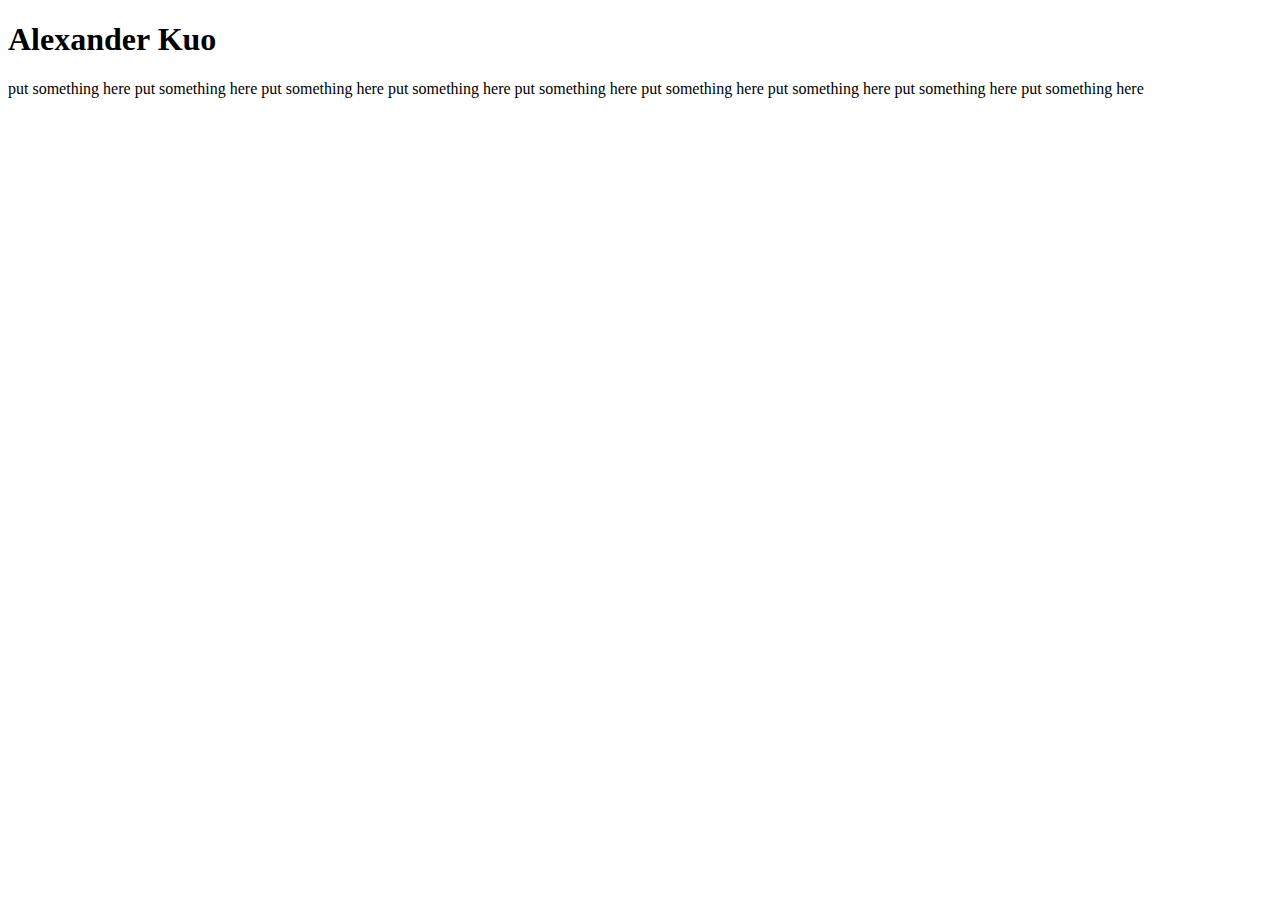
==== index.html @ ceca68bc "Create index.html" ====
<!DOCTYPE html>
<html lang="en">
<head>
    <meta charset="UTF-8">
    <meta name="viewport" content="width=device-width, initial-scale=1.0">
    <title>Alexander Kuo: Personal site and portfolio</title>
</head>
<body>
    <h1>Alexander Kuo</h1>
    <p>put something here put something here put something here put something here put something here put something here put something here put something here put something here</p>
</body>
</html>
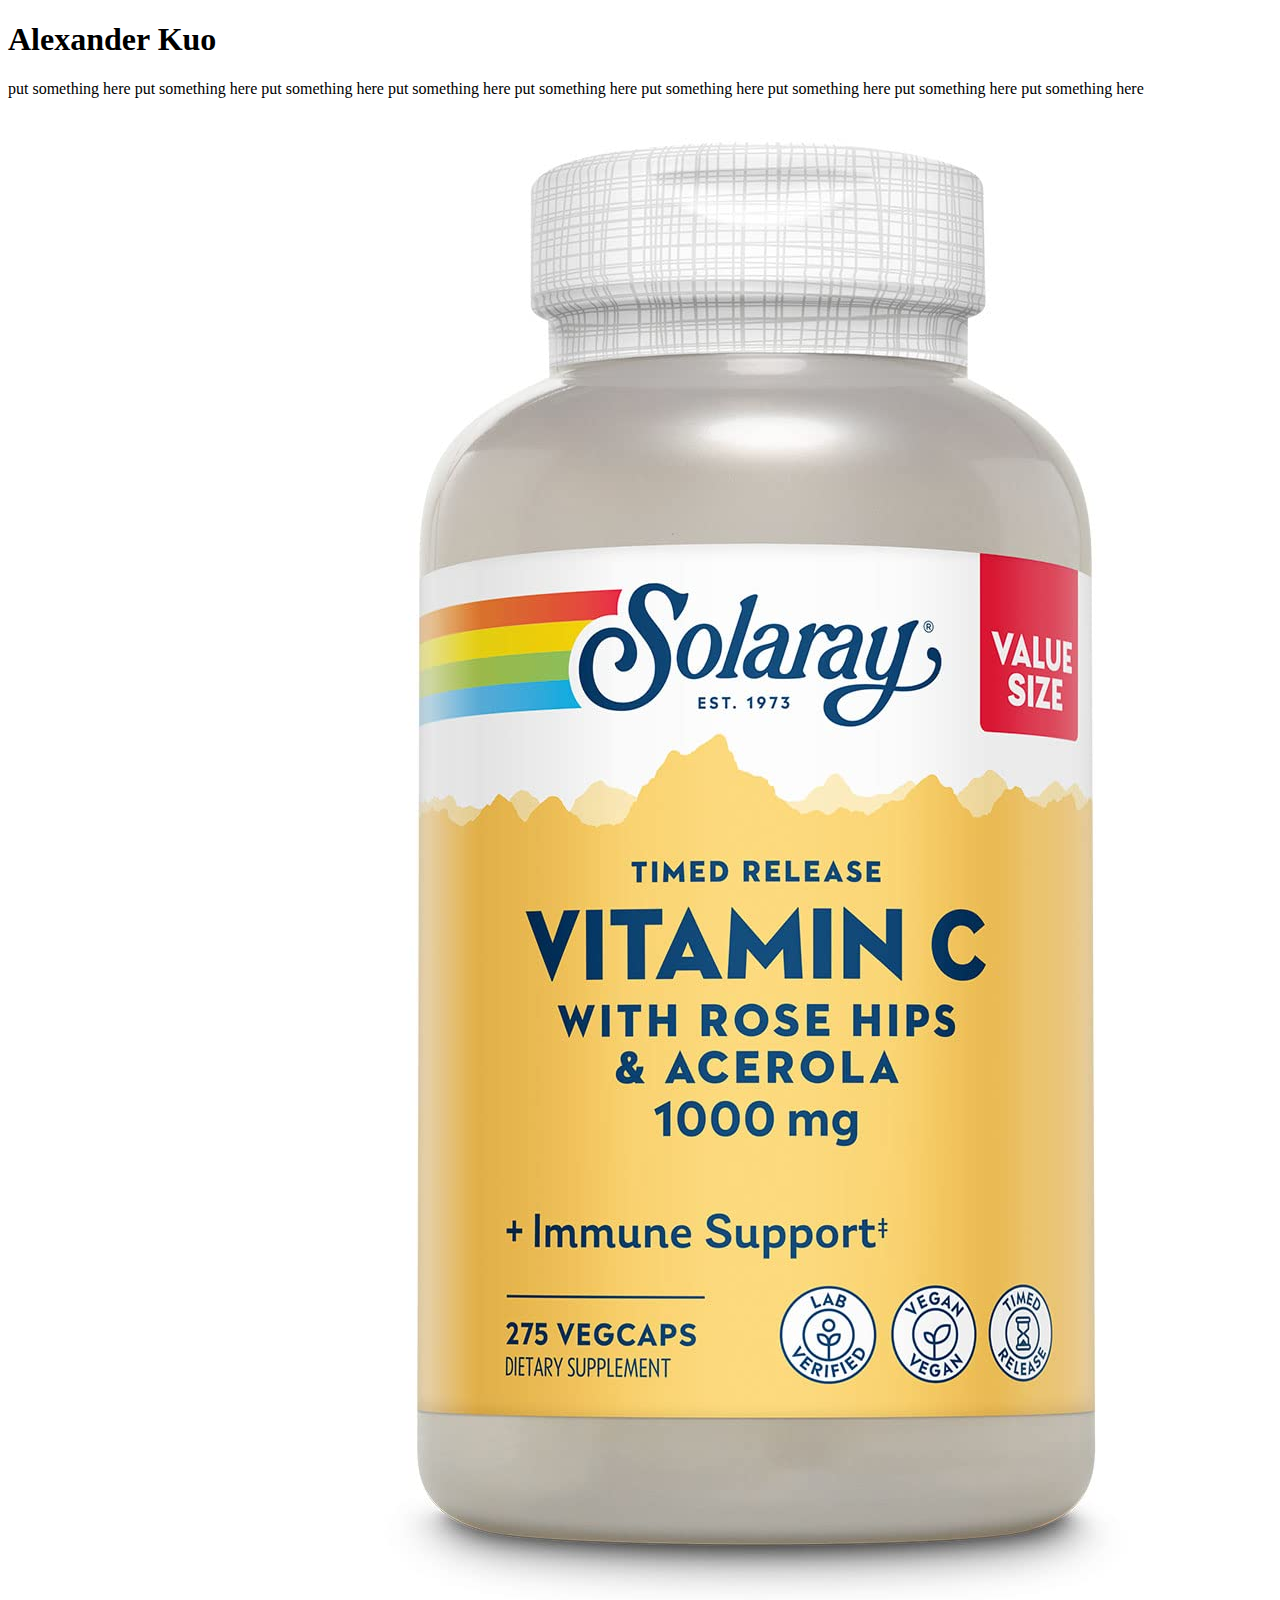
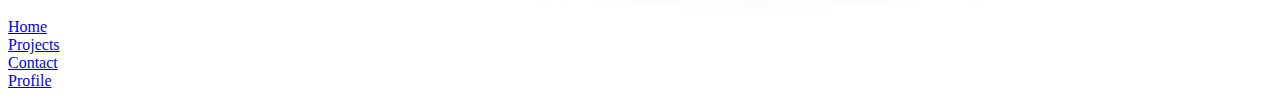
==== commit 9337366f: "added files" ====
--- a/index.html
+++ b/index.html
@@ -1,6 +1,7 @@
 <!DOCTYPE html>
 <html lang="en">
 <head>
+    <link href="style.css">
     <meta charset="UTF-8">
     <meta name="viewport" content="width=device-width, initial-scale=1.0">
     <title>Alexander Kuo: Personal site and portfolio</title>
@@ -8,5 +9,10 @@
 <body>
     <h1>Alexander Kuo</h1>
     <p>put something here put something here put something here put something here put something here put something here put something here put something here put something here</p>
+    <img src="images/vitaminc.jpg" alt="Vitamin C"></img>   
+    <nav><a href="portfolio/index.html">Home</a></nav>
+    <nav><a href="projects/index.html">Projects</a></nav>
+    <nav><a href="contact/index.html">Contact</a></nav>
+    <nav><a href="https://github.com/a3kuo" target="_blank">Profile</a></nav>
 </body>
 </html>--- a/style.css
+++ b/style.css
@@ -0,0 +1,6 @@
+body {
+    /* Set line height to 1.5 times the font size
+         and use the OS’s UI font as the website font
+       */
+    font: 100%/1.5 system-ui;
+  }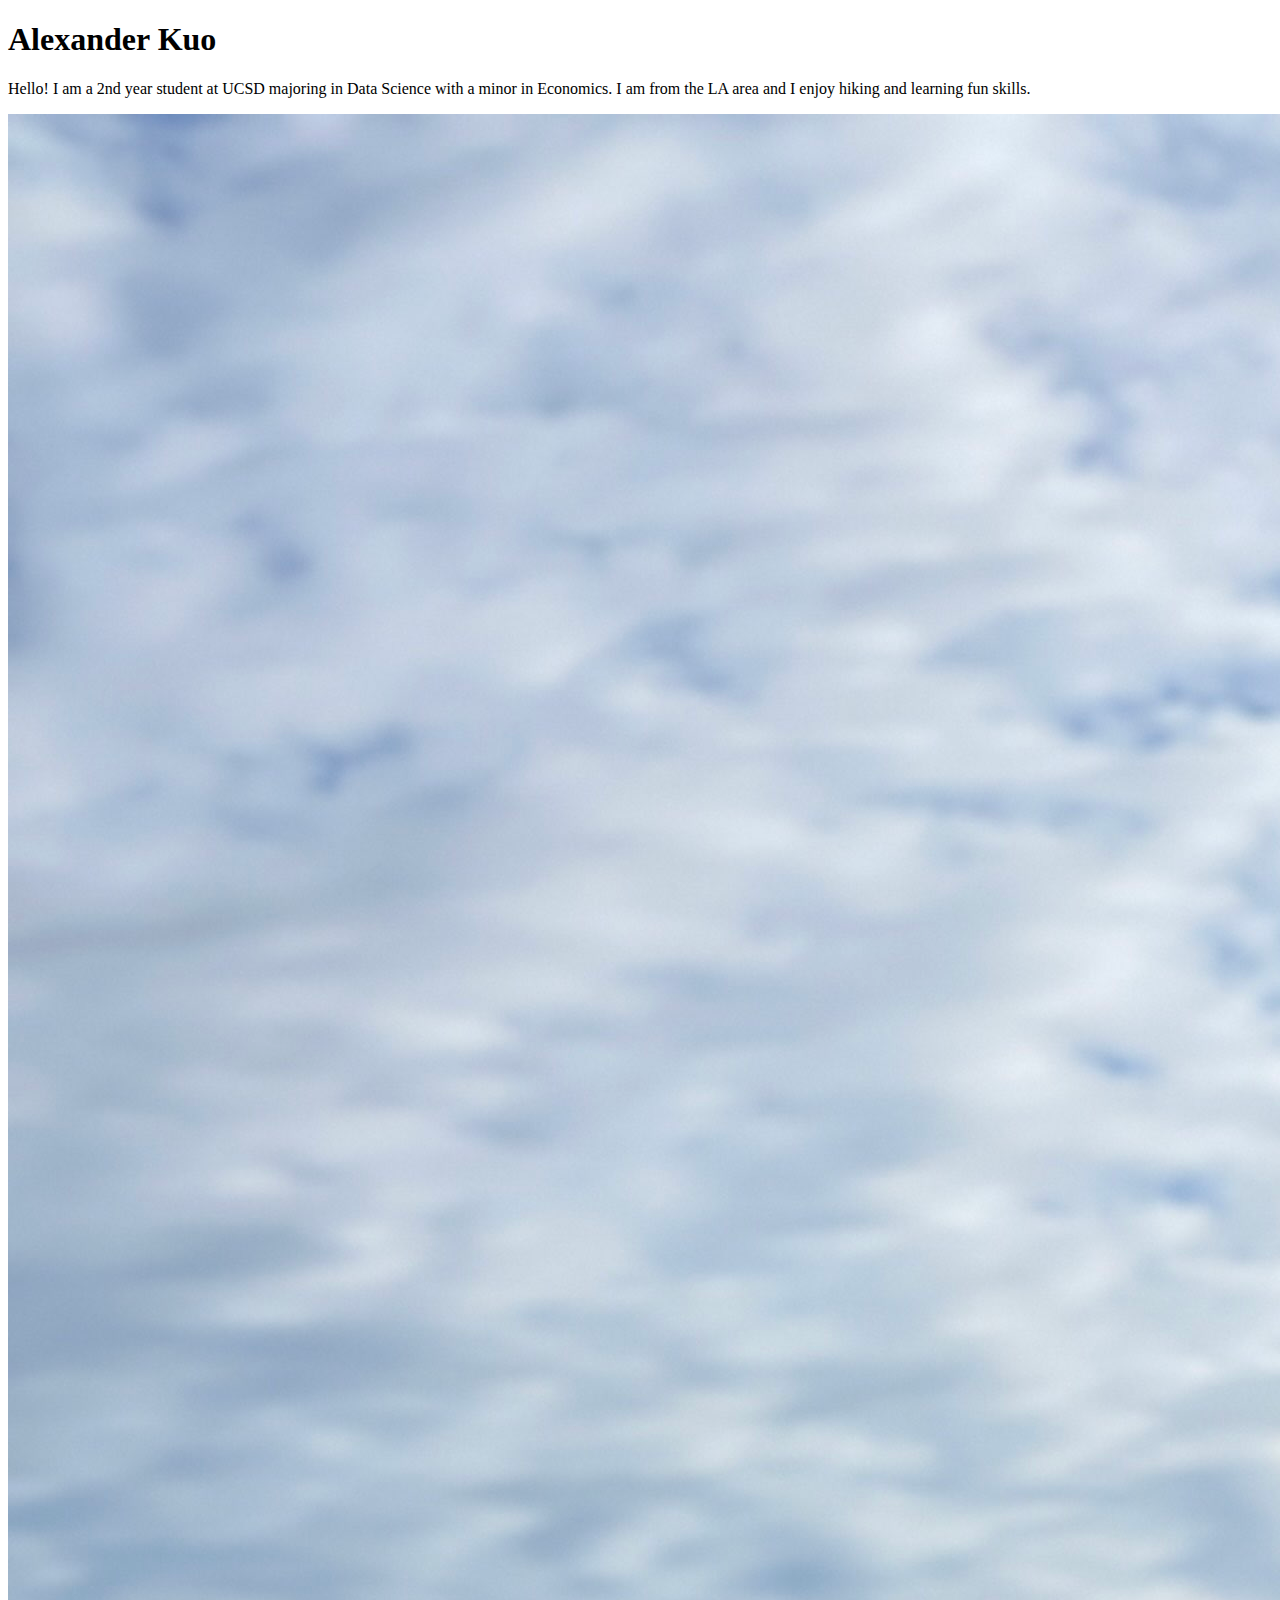
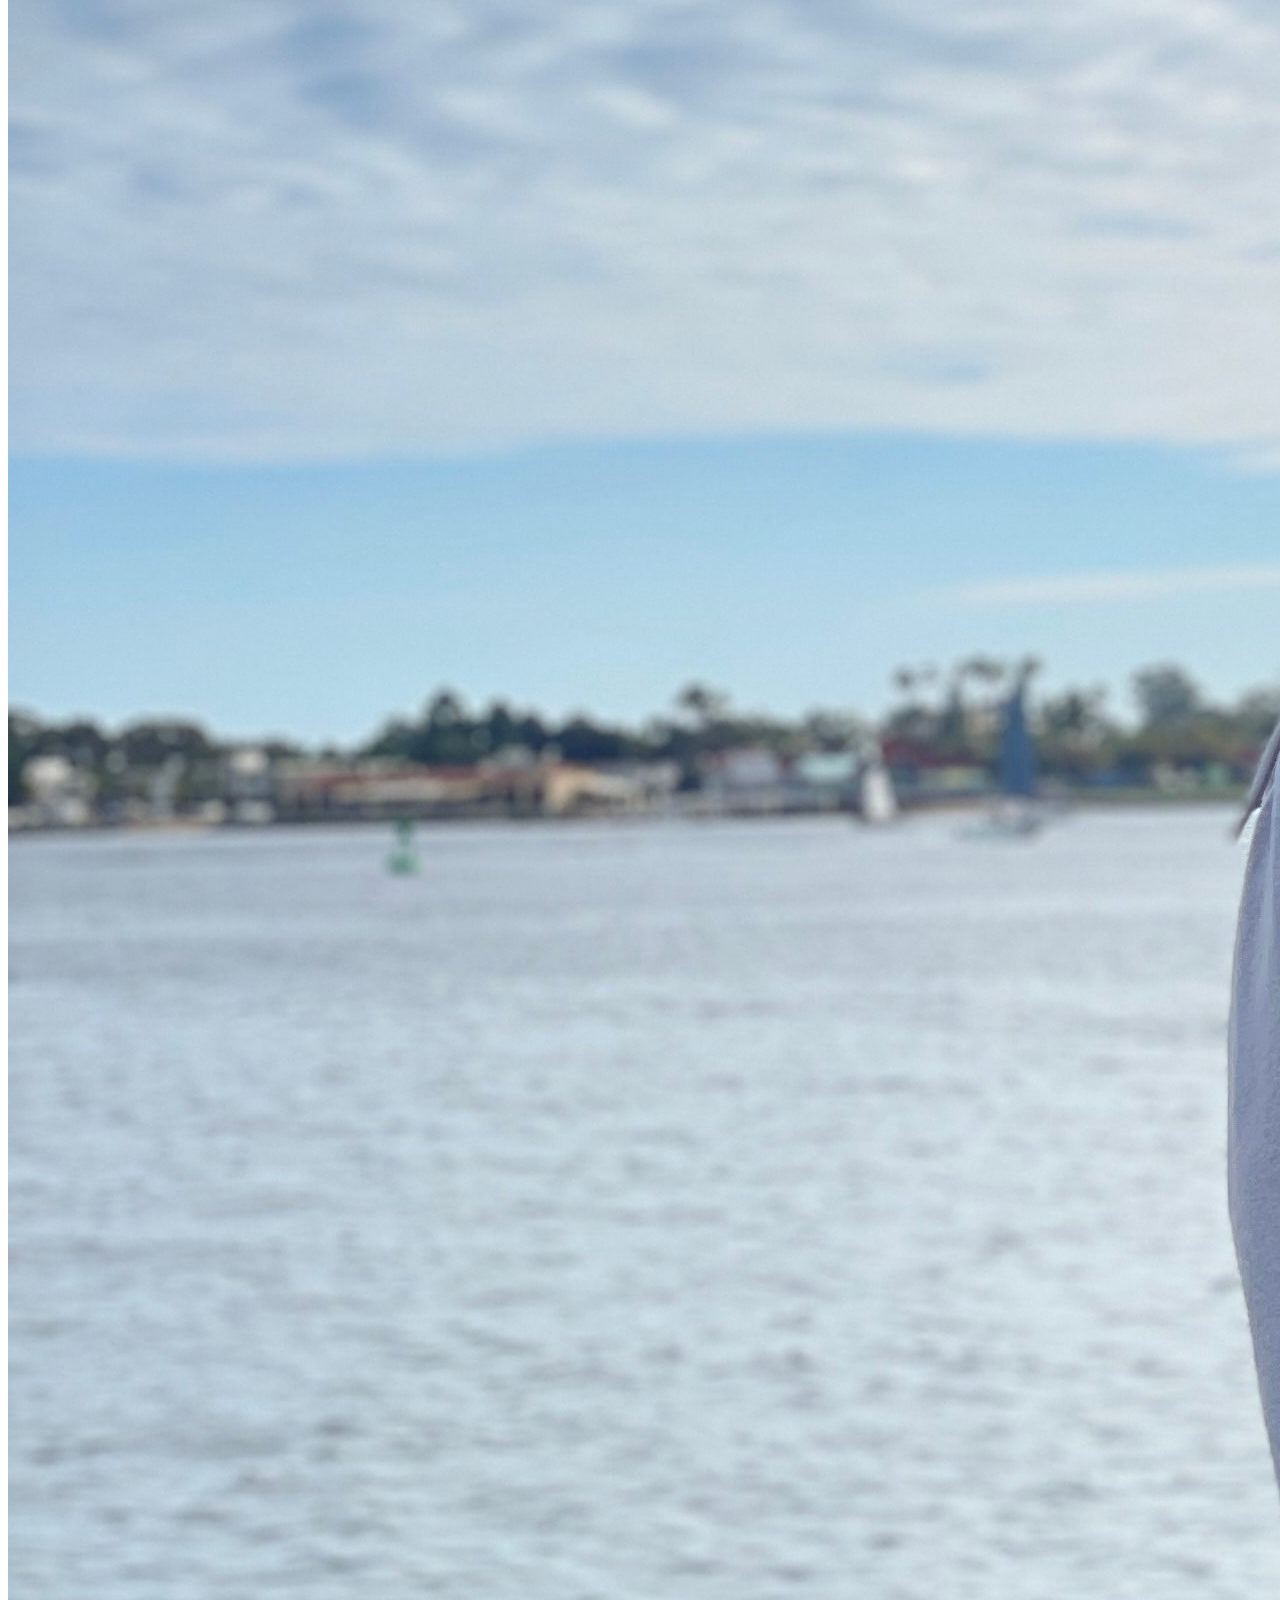
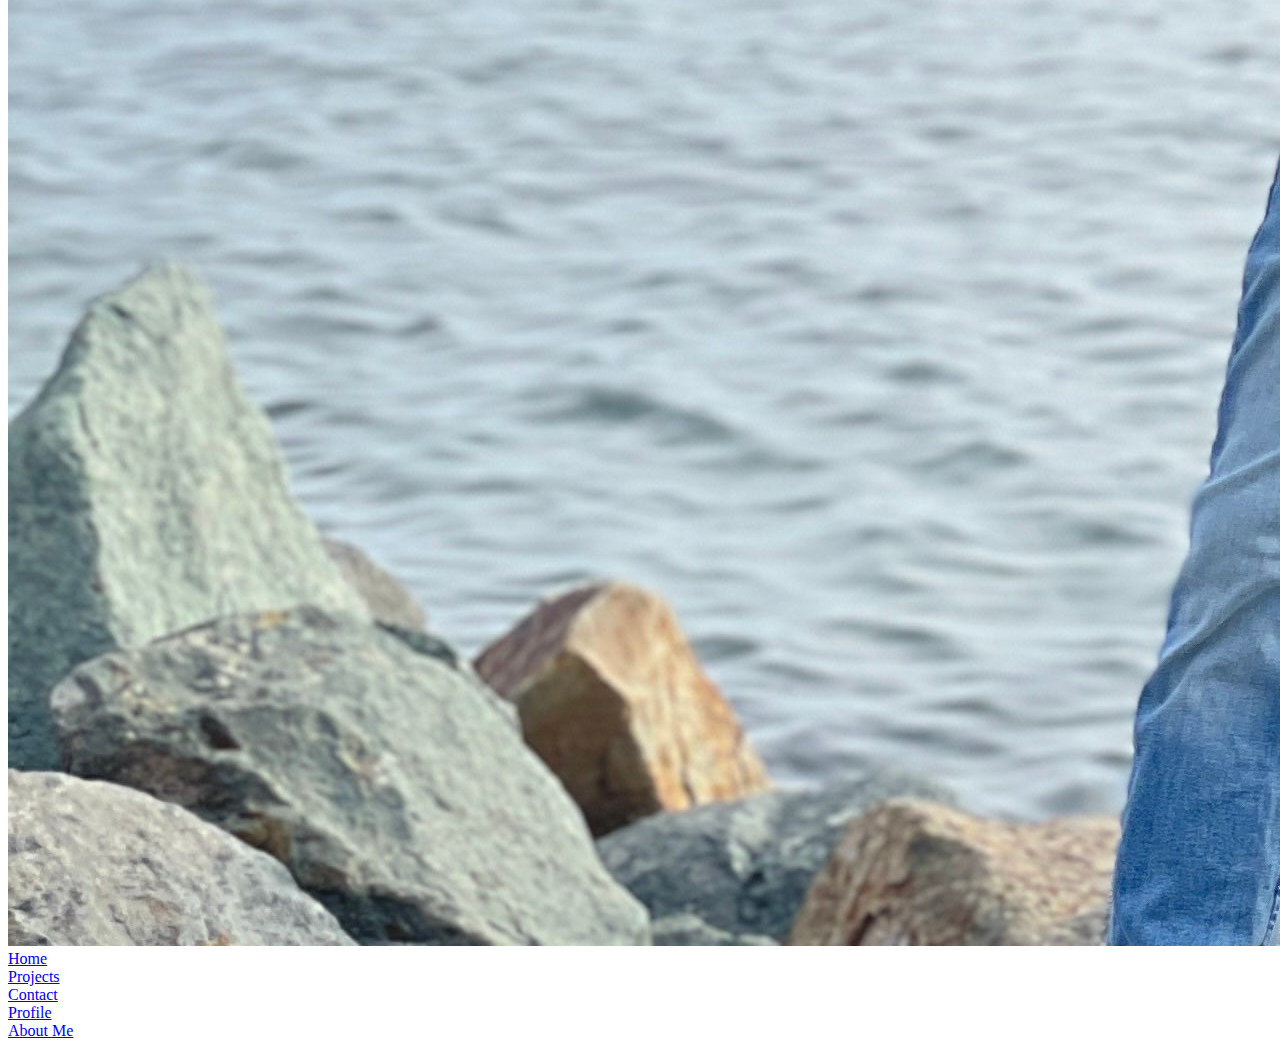
==== commit a5159b12: "added and modified all files" ====
--- a/index.html
+++ b/index.html
@@ -8,11 +8,12 @@
 </head>
 <body>
     <h1>Alexander Kuo</h1>
-    <p>put something here put something here put something here put something here put something here put something here put something here put something here put something here</p>
-    <img src="images/vitaminc.jpg" alt="Vitamin C"></img>   
-    <nav><a href="portfolio/index.html">Home</a></nav>
+    <p>Hello! I am a 2nd year student at UCSD majoring in Data Science with a minor in Economics. I am from the LA area and I enjoy hiking and learning fun skills.</p>
+    <img src="images/IMG_8182.jpg" alt="Picture of me"></img>   
+    <nav><a href="index.html">Home</a></nav>
     <nav><a href="projects/index.html">Projects</a></nav>
     <nav><a href="contact/index.html">Contact</a></nav>
     <nav><a href="https://github.com/a3kuo" target="_blank">Profile</a></nav>
+    <nav><a href="resume/index.html">About Me</a></nav>
 </body>
 </html>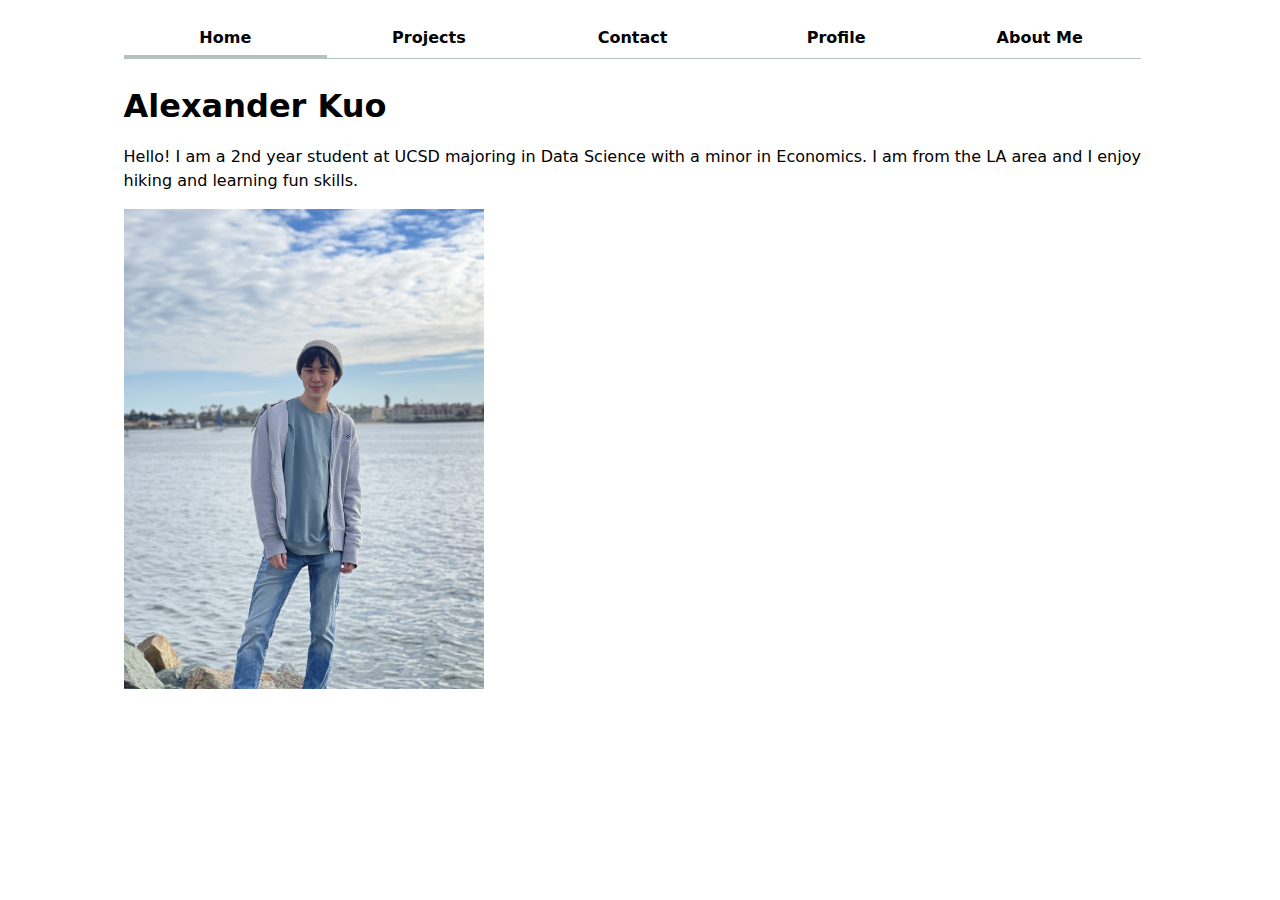
==== commit b55788b4: "added css" ====
--- a/index.html
+++ b/index.html
@@ -1,19 +1,22 @@
 <!DOCTYPE html>
 <html lang="en">
 <head>
-    <link href="style.css">
+    <link rel="stylesheet" href="style.css">
     <meta charset="UTF-8">
     <meta name="viewport" content="width=device-width, initial-scale=1.0">
     <title>Alexander Kuo: Personal site and portfolio</title>
 </head>
 <body>
+    <nav>
+        <a class="current" href="index.html">Home</a>
+        <a href="projects/index.html">Projects</a>
+        <a href="contact/index.html">Contact</a>
+        <a href="https://github.com/a3kuo" target="_blank">Profile</a>
+        <a href="resume/index.html">About Me</a>
+    </nav>
     <h1>Alexander Kuo</h1>
     <p>Hello! I am a 2nd year student at UCSD majoring in Data Science with a minor in Economics. I am from the LA area and I enjoy hiking and learning fun skills.</p>
-    <img src="images/IMG_8182.jpg" alt="Picture of me"></img>   
-    <nav><a href="index.html">Home</a></nav>
-    <nav><a href="projects/index.html">Projects</a></nav>
-    <nav><a href="contact/index.html">Contact</a></nav>
-    <nav><a href="https://github.com/a3kuo" target="_blank">Profile</a></nav>
-    <nav><a href="resume/index.html">About Me</a></nav>
+    <img class="pic" src="images/IMG_8182_b.jpg" alt="Picture of me"></img>   
+   
 </body>
 </html>--- a/style.css
+++ b/style.css
@@ -1,6 +1,109 @@
 body {
-    /* Set line height to 1.5 times the font size
-         and use the OS’s UI font as the website font
-       */
-    font: 100%/1.5 system-ui;
-  }+  font: 100%/1.5 system-ui;
+  max-width: 100ch;
+  margin-inline: auto;
+  padding: 1ch;
+}
+
+nav {
+  display: flex;
+}
+
+a {
+  flex: 1;
+  text-decoration: none;
+  color: inherit;
+  text-align: center;
+  padding: 0.5em;
+  margin-bottom: 0.5em;
+  border-bottom-width: 1px;
+  border-bottom-style: solid;
+  border-bottom-color: oklch(80% 3% 200);
+  font-weight: bold;
+}
+
+a:hover {
+  border-bottom: 4px solid var(--color-accent);
+  background-color: oklch(from var(--color-accent) 95% 5% h);
+  padding-bottom: 0.2em;
+}
+
+.current {
+  border-bottom-width: 4px;
+  padding-bottom: 0.2em;
+}
+
+.in {
+  padding: 0;
+  border: transparent;
+  font-weight: inherit;
+}
+.in:hover{
+  border: transparent;
+  
+}
+
+html {
+  --color-accent: oklch(0.42 0.0567 255.18);
+  accent-color: var(--color-accent);
+  scrollbar-gutter: stable;
+}
+
+.pic {
+  width: 360px;
+  height: auto;
+}
+
+input {
+  font-family: inherit;
+}
+
+textarea {
+  font-family: inherit;
+}
+
+button {
+  font-family: inherit;
+  grid-column: 1 / -1;
+}
+
+form {
+  display: grid;
+  grid-template-columns: auto 1fr;
+  gap: 1em;
+}
+
+label {
+  display: grid;
+  grid-template-columns: subgrid;
+  grid-column: 1 / -1;
+}
+
+.projects {
+  display: grid;
+  grid-template-columns: repeat(auto-fill, minmax(15em, 1fr));
+}
+
+article {
+  grid-template-rows: subgrid;
+  grid-row: span 3;
+  gap: 2em;
+}
+
+h1 {
+  size: 400%;
+  line-height: 1.1
+}
+
+h2 {
+  margin: 0;
+  line-height: 1.1
+}
+
+div.cv {
+  display: grid;
+  grid-template-columns: repeat(2, 1fr); 
+  grid-template-rows: repeat(2, 1fr); 
+}
+
+
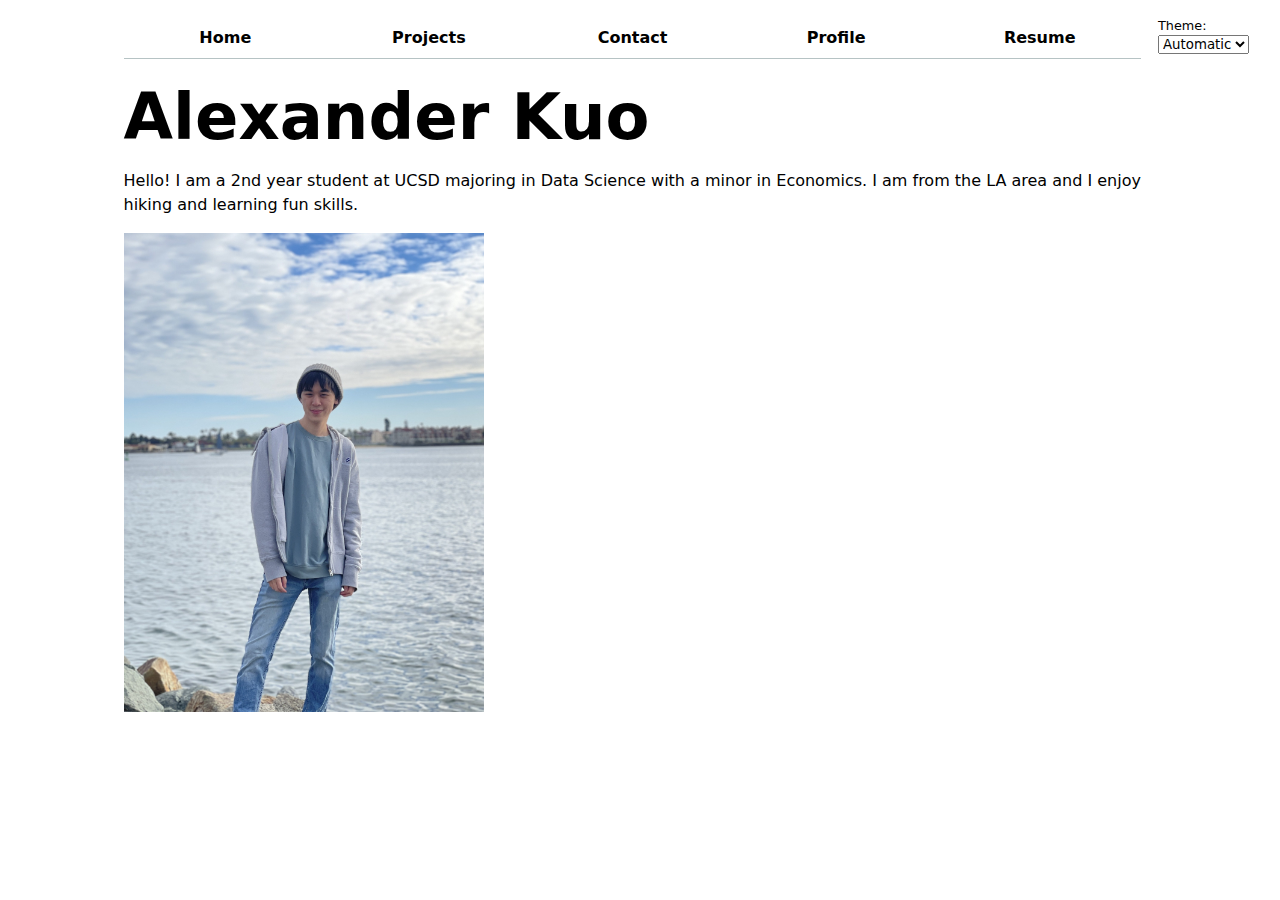
==== commit 86d0a627: "added js to all files" ====
--- a/index.html
+++ b/index.html
@@ -7,13 +7,14 @@
     <title>Alexander Kuo: Personal site and portfolio</title>
 </head>
 <body>
-    <nav>
-        <a class="current" href="index.html">Home</a>
+    <script type="module" src="global.js"></script>
+    <!-- <nav>
+        <a href="index.html">Home</a>
         <a href="projects/index.html">Projects</a>
         <a href="contact/index.html">Contact</a>
         <a href="https://github.com/a3kuo" target="_blank">Profile</a>
         <a href="resume/index.html">About Me</a>
-    </nav>
+    </nav> -->
     <h1>Alexander Kuo</h1>
     <p>Hello! I am a 2nd year student at UCSD majoring in Data Science with a minor in Economics. I am from the LA area and I enjoy hiking and learning fun skills.</p>
     <img class="pic" src="images/IMG_8182_b.jpg" alt="Picture of me"></img>   
--- a/style.css
+++ b/style.css
@@ -3,10 +3,12 @@
   max-width: 100ch;
   margin-inline: auto;
   padding: 1ch;
+  color-scheme: light dark;
 }
 
 nav {
   display: flex;
+  --border-color: oklch(50% 10% 200 / 40%);
 }
 
 a {
@@ -18,14 +20,15 @@
   margin-bottom: 0.5em;
   border-bottom-width: 1px;
   border-bottom-style: solid;
-  border-bottom-color: oklch(80% 3% 200);
+  border-bottom-color: var(--border-color);
   font-weight: bold;
 }
 
 a:hover {
   border-bottom: 4px solid var(--color-accent);
-  background-color: oklch(from var(--color-accent) 95% 5% h);
+  background-color: color-mix(in oklch, var(--color-accent), canvas 50%);
   padding-bottom: 0.2em;
+  color: var(--color-accent);
 }
 
 .current {
@@ -40,7 +43,7 @@
 }
 .in:hover{
   border: transparent;
-  
+  margin-bottom: -4px;
 }
 
 html {
@@ -82,6 +85,7 @@
 .projects {
   display: grid;
   grid-template-columns: repeat(auto-fill, minmax(15em, 1fr));
+  gap: 1em;
 }
 
 article {
@@ -90,20 +94,120 @@
   gap: 2em;
 }
 
+article h2 {
+  height: 2.2em;
+}
+
 h1 {
-  size: 400%;
-  line-height: 1.1
+  font-size: 400%;
+  line-height: 1.1;
+  margin-top: 15px;
+  margin-bottom: 15px;
+}
+
+h1.section {
+  font-size: 250%;
 }
 
 h2 {
   margin: 0;
-  line-height: 1.1
+  line-height: 1.1;
+  color: var(--color-accent);
+}
+
+h3 {
+  margin-top: 5px;
+  line-height: 1.1;
+  font-size: medium;
+  font-weight: 400;
+  font-style: italic;
+  margin-bottom: 2px;
+}
+
+article.exp {
+  gap: 0em;
+}
+
+article.exp h2 {
+  height: auto;
 }
 
 div.cv {
   display: grid;
   grid-template-columns: repeat(2, 1fr); 
-  grid-template-rows: repeat(2, 1fr); 
-}
-
-
+  grid-template-rows: auto; 
+  column-gap: 2em;
+  border-top: 2px solid black;
+}
+
+#top {
+  border-bottom: 2px solid var(--color-accent);
+}
+
+#bottom {
+  border-top: 2px solid var(--color-accent);
+}
+
+div.wh {
+  margin-top: 1px;
+  display: flex;
+  justify-content: space-between;
+  width: 100%;
+}
+
+div.wh p {
+  margin: 0;
+  padding: 0;
+  margin-right: 2ch;
+}
+
+div.basic {
+  display: flex;
+}
+
+div.basic p {
+  flex: 1;
+  text-decoration: none;
+  color: inherit;
+  text-align: center;
+  padding: 0.5em;
+  margin-bottom: 1em;
+  border-right: 3px solid var(--color-accent);
+}
+
+div.basic p.end {
+  border-right: 0px;
+}
+
+ul {
+  margin-top: 0.5em;
+  margin-left: 2ch;
+  padding: 0;
+  list-style-type: "⮚ ";
+
+}
+
+ul li {
+  margin-right: 1ch;
+}
+
+ul li::marker {
+  color: var(--color-accent);
+}
+
+.color-scheme {
+  position: absolute;
+  top: 1rem;
+  right: 1rem;
+  font-size: 80%;
+  font-family: inherit;
+}
+
+#selector{
+  font-family: inherit;
+}
+
+/* 
+* {
+    outline: 1px solid red;
+  }  */